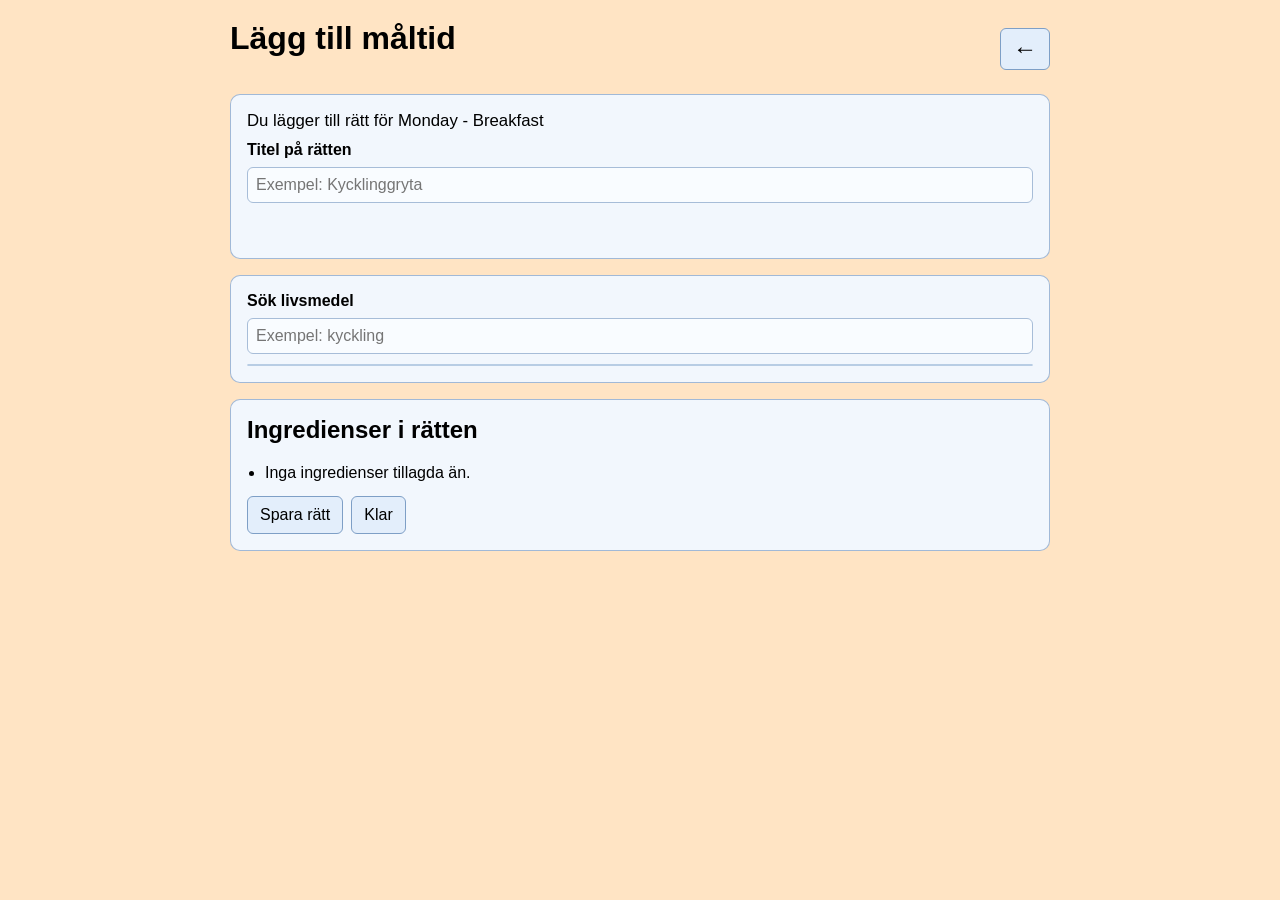
==== add.html @ a0460be5 "Refactor code" ====
<!DOCTYPE html>
<html lang="sv">

<head>
    <meta charset="UTF-8">
    <meta name="viewport" content="width=device-width, initial-scale=1.0">
    <title>Lägg till måltid</title>
    <link rel="stylesheet" href="css/style.css">
</head>

<body>
    <main class="container">
        <div class="headerRow">
            <h1>Lägg till måltid</h1>
            <a class="plusLink" href="index.html" aria-label="Tillbaka till översikt">←</a>
        </div>

        <section class="card">
            <p id="mealContext" class="mealContext"></p>
            <label for="mealTitleInput">Titel på rätten</label>
            <input id="mealTitleInput" type="text" placeholder="Exempel: Kycklinggryta">
            <p id="mealFormMessage" class="formMessage" aria-live="polite"></p>
        </section>

        <section class="card">
            <label for="searchInput">Sök livsmedel</label>
            <input id="searchInput" type="text" placeholder="Exempel: kyckling" oninput="searchFoods(this.value)">
            <div id="results" class="results"></div>
        </section>

        <section id="selectedInfo" class="card hidden">
            <h2 id="currentName"></h2>
            <label for="weightInput">Gram</label>
            <input type="number" id="weightInput" value="100" min="0">

            <div class="nutritionList">
                <p id="currentKcal"></p>
                <p id="currentProtein"></p>
                <p id="currentSugar"></p>
                <p id="currentFat"></p>
                <p id="currentCarbs"></p>
                <p id="currentFiber"></p>
                <p id="currentSalt"></p>
            </div>

            <div class="buttonRow">
                <button type="button" onclick="addSelectedIngredientToMeal()">Lägg till ingrediens</button>
                <button type="button" onclick="closeSelectedFoodPanel()">Stäng</button>
            </div>
        </section>

        <section class="card">
            <h2>Ingredienser i rätten</h2>
            <ul id="draftIngredientList"></ul>
            <p id="draftNutrition"></p>
            <div class="buttonRow">
                <button type="button" onclick="saveCurrentMeal()">Spara rätt</button>
                <button type="button" id="deleteMealButton" class="hidden" onclick="deleteCurrentMeal()">Ta bort rätt</button>
                <a class="buttonLink" href="index.html">Klar</a>
            </div>
        </section>
    </main>

    <script src="script/appState.js"></script>
    <script src="script/nutritionUtils.js"></script>
    <script src="script/foodDataService.js"></script>
    <script src="script/mealFormHelpers.js"></script>
    <script src="script/mealEditorPage.js"></script>
</body>

</html>
---- css/style.css ----
@import url("./base.css");
@import url("./planner.css");
@import url("./editor.css");
@import url("./responsive.css");
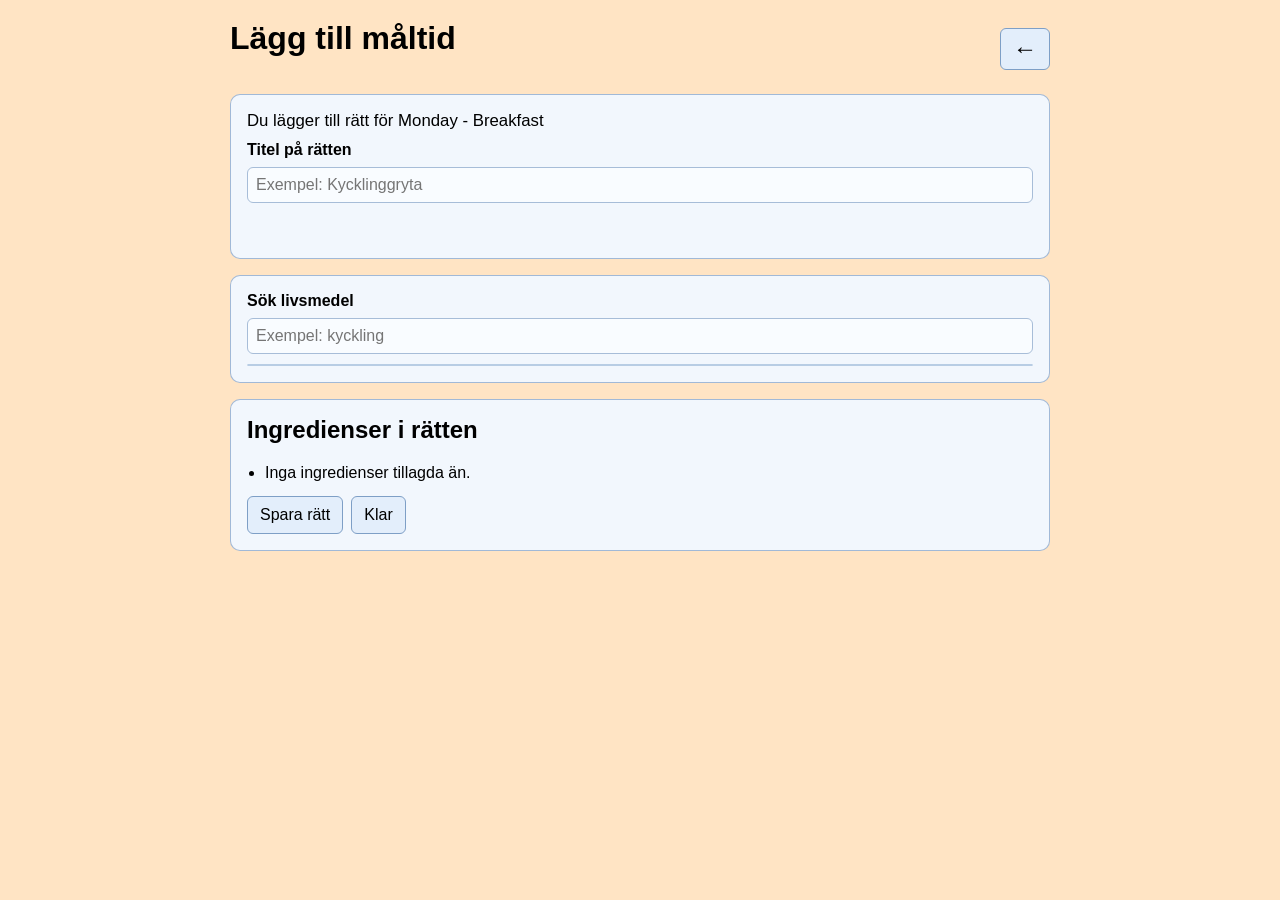
==== commit 50bf711c: "Changed css to a more fitting name and adjusted refrences" ====
--- a/add.html
+++ b/add.html
@@ -65,7 +65,7 @@
     <script src="script/nutritionUtils.js"></script>
     <script src="script/foodDataService.js"></script>
     <script src="script/mealFormHelpers.js"></script>
-    <script src="script/mealEditorPage.js"></script>
+    <script src="script/addMealPage.js"></script>
 </body>
 
 </html>
--- a/css/style.css
+++ b/css/style.css
@@ -1,4 +1,4 @@
 @import url("./base.css");
 @import url("./planner.css");
-@import url("./editor.css");
+@import url("./addMealPage.css");
 @import url("./responsive.css");
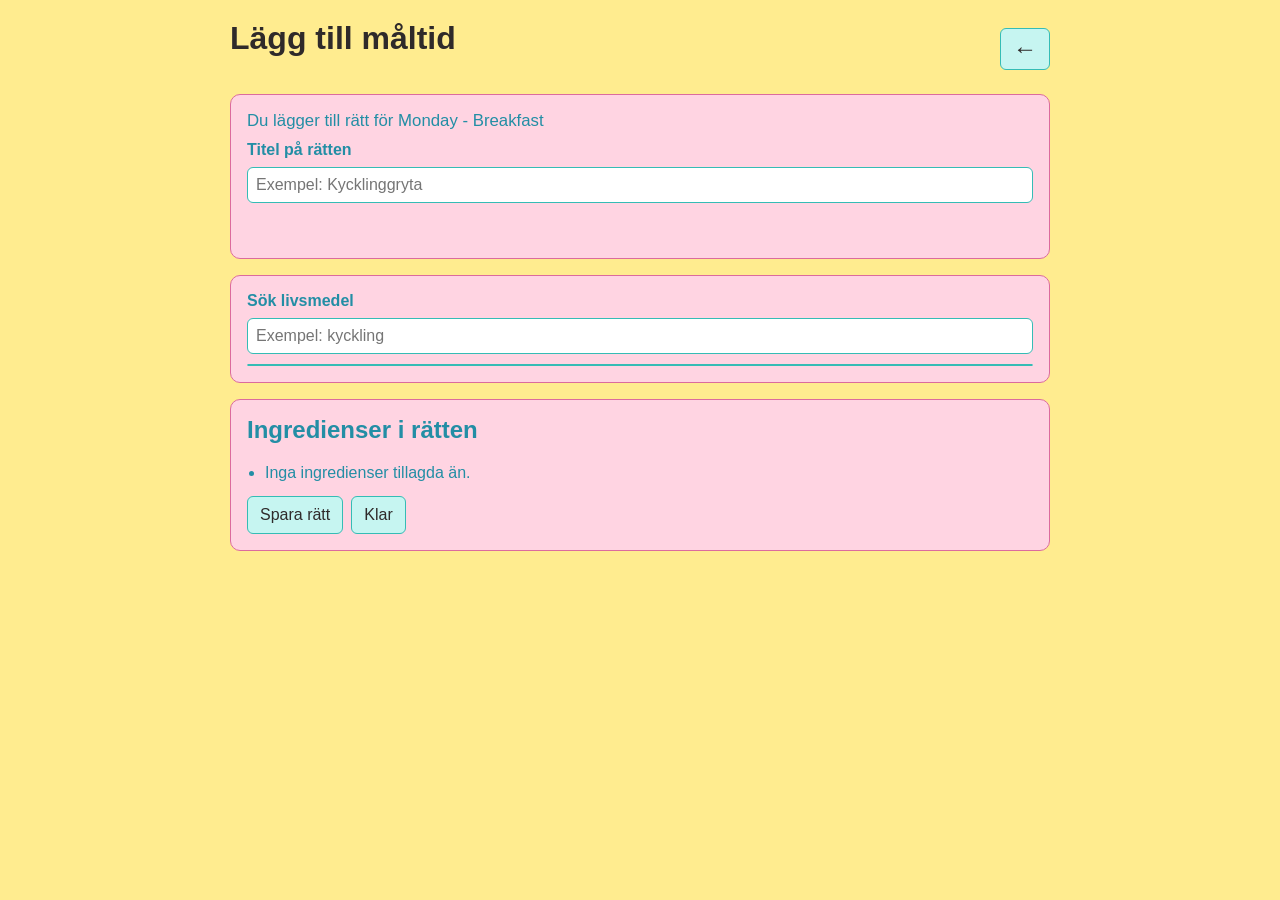
==== commit 68d20ac9: "Moved around MEAL_STORAGE_KEY, and removed onclick in html and added event listeners instead" ====
--- a/add.html
+++ b/add.html
@@ -44,7 +44,7 @@
             </div>
 
             <div class="buttonRow">
-                <button type="button" onclick="addSelectedIngredientToMeal()">Lägg till ingrediens</button>
+                <button type="button" id="addIngredientBtn">Lägg till ingrediens</button>
                 <button type="button" onclick="closeSelectedFoodPanel()">Stäng</button>
             </div>
         </section>
@@ -54,8 +54,8 @@
             <ul id="draftIngredientList"></ul>
             <p id="draftNutrition"></p>
             <div class="buttonRow">
-                <button type="button" onclick="saveCurrentMeal()">Spara rätt</button>
-                <button type="button" id="deleteMealButton" class="hidden" onclick="deleteCurrentMeal()">Ta bort rätt</button>
+                <button type="button" id="saveMealBtn">Spara rätt</button>
+                <button type="button" id="deleteMealButton" class="hidden">Ta bort rätt</button>
                 <a class="buttonLink" href="index.html">Klar</a>
             </div>
         </section>
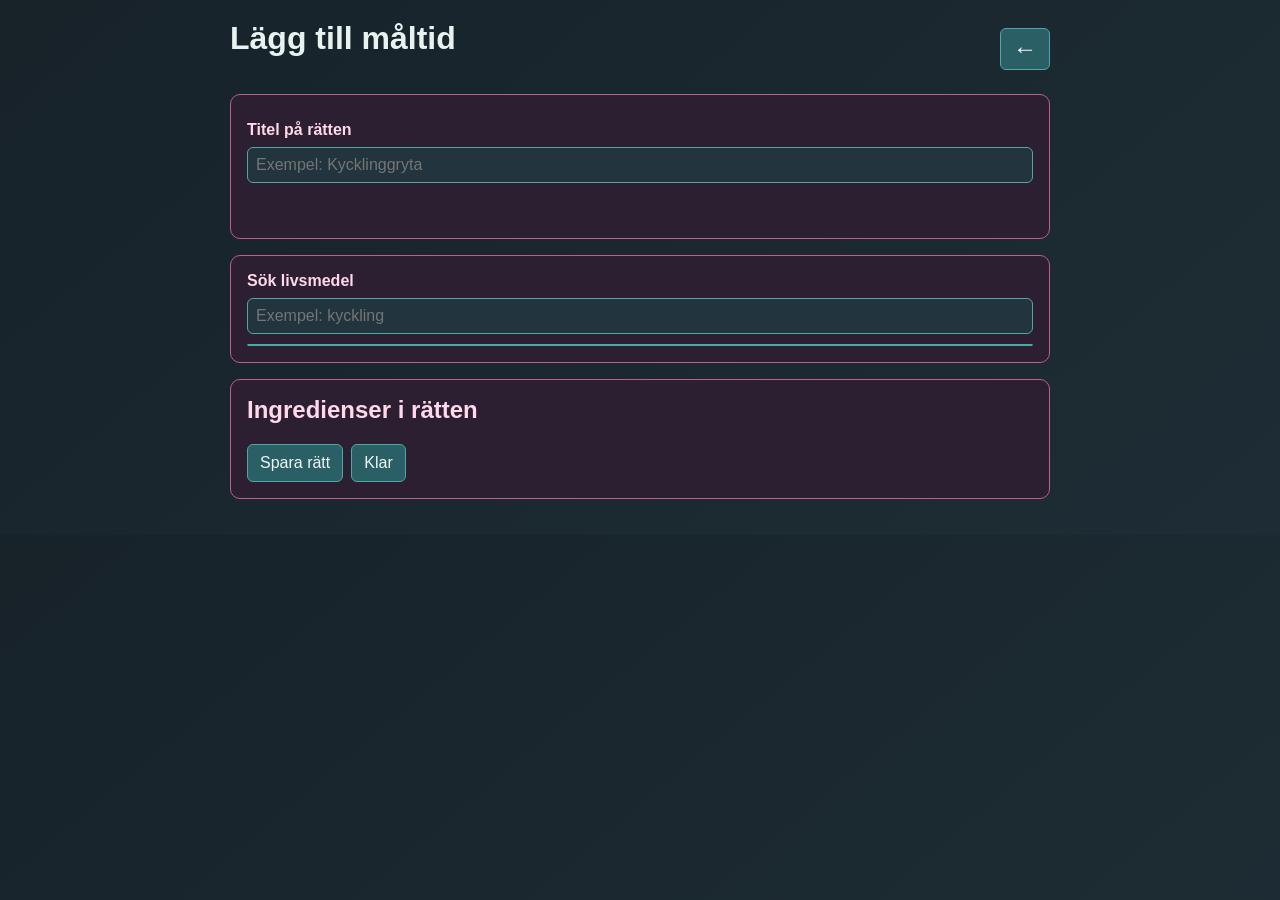
==== commit 877aded4: "Changed filenames and removed unnecessary code" ====
--- a/add.html
+++ b/add.html
@@ -45,7 +45,7 @@
 
             <div class="buttonRow">
                 <button type="button" id="addIngredientBtn">Lägg till ingrediens</button>
-                <button type="button" onclick="closeSelectedFoodPanel()">Stäng</button>
+                <button type="button" id="closeSelectedFoodPanelBtn">Stäng</button>
             </div>
         </section>
 
@@ -61,11 +61,11 @@
         </section>
     </main>
 
-    <script src="script/appState.js"></script>
-    <script src="script/nutritionUtils.js"></script>
-    <script src="script/foodDataService.js"></script>
-    <script src="script/mealFormHelpers.js"></script>
-    <script src="script/addMealPage.js"></script>
+    <script src="script/AppState.js"></script>
+    <script src="script/NumberUtils.js"></script>
+    <script src="script/LoadData.js"></script>
+    <script src="script/MealForm.js"></script>
+    <script src="script/AddMeal.js"></script>
 </body>
 
 </html>
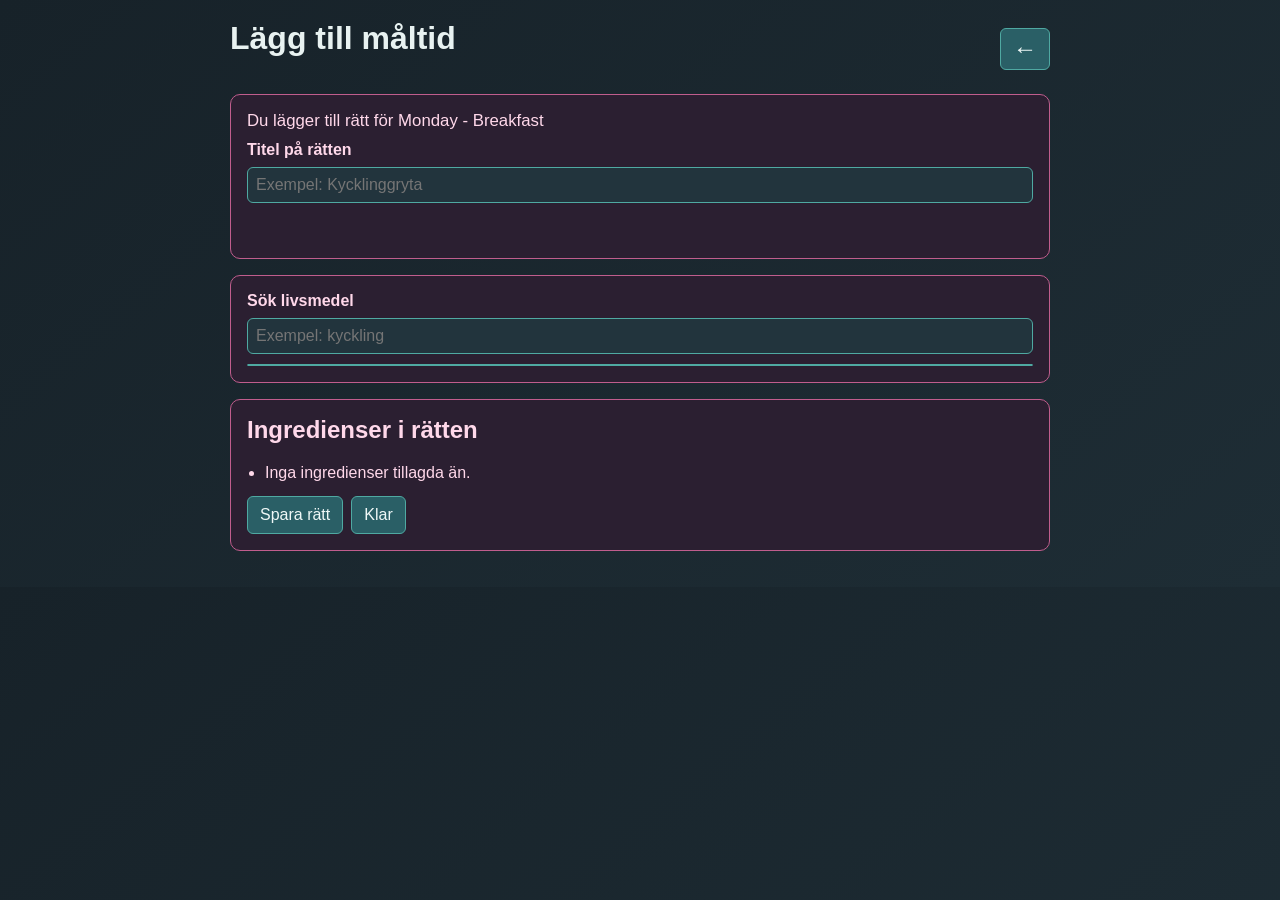
==== commit a199222e: "yummers" ====
--- a/add.html
+++ b/add.html
@@ -61,8 +61,8 @@
         </section>
     </main>
 
-    <script src="script/AppState.js"></script>
-    <script src="script/NumberUtils.js"></script>
+    <script src="script/MealState.js"></script>
+    <script src="script/NumberFormatting.js"></script>
     <script src="script/LoadData.js"></script>
     <script src="script/MealForm.js"></script>
     <script src="script/AddMeal.js"></script>
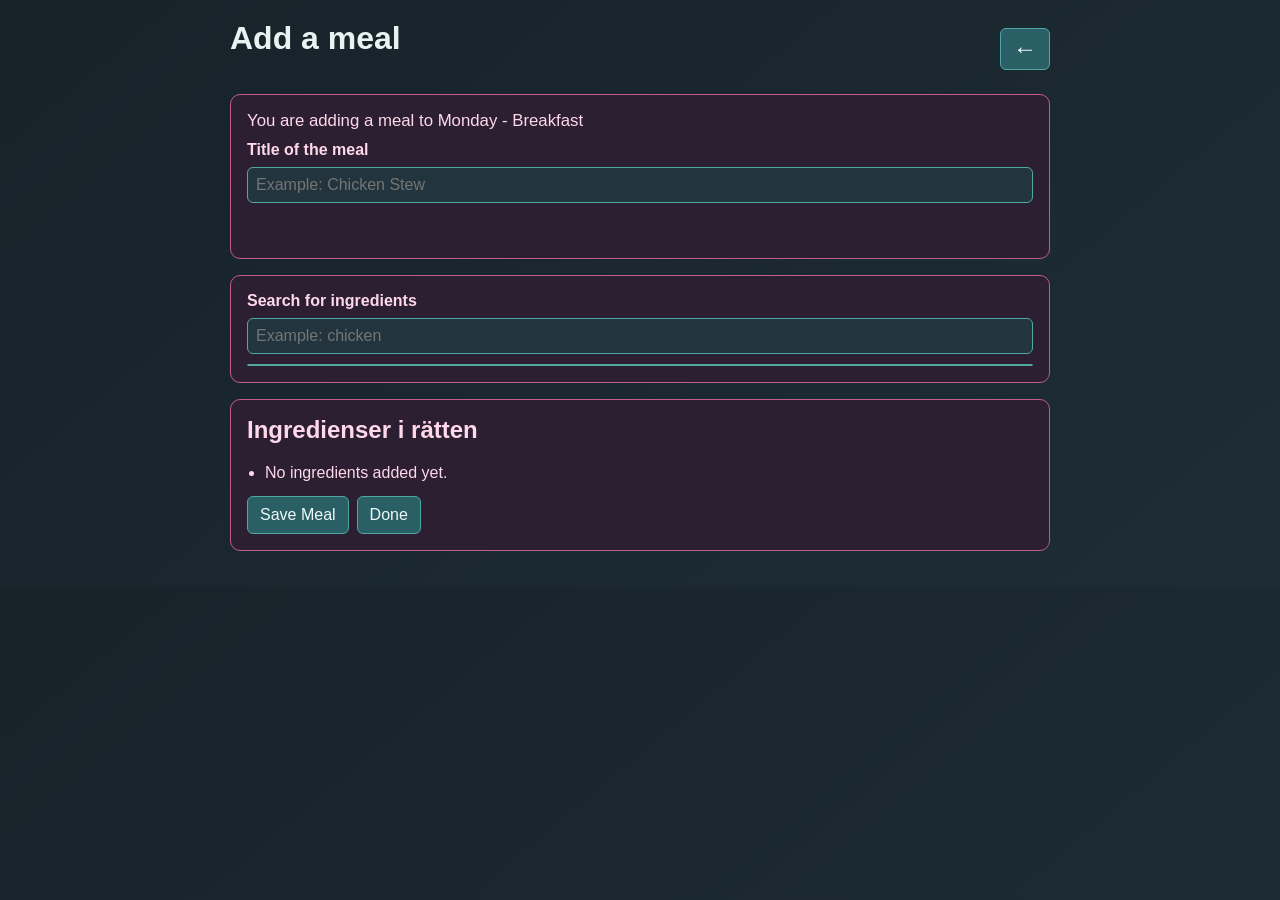
==== commit 78b7dfa3: "Updated filenames, yet again" ====
--- a/add.html
+++ b/add.html
@@ -4,27 +4,27 @@
 <head>
     <meta charset="UTF-8">
     <meta name="viewport" content="width=device-width, initial-scale=1.0">
-    <title>Lägg till måltid</title>
+    <title>Add a meal</title>
     <link rel="stylesheet" href="css/style.css">
 </head>
 
 <body>
     <main class="container">
         <div class="headerRow">
-            <h1>Lägg till måltid</h1>
+            <h1>Add a meal</h1>
             <a class="plusLink" href="index.html" aria-label="Tillbaka till översikt">←</a>
         </div>
 
         <section class="card">
             <p id="mealContext" class="mealContext"></p>
-            <label for="mealTitleInput">Titel på rätten</label>
-            <input id="mealTitleInput" type="text" placeholder="Exempel: Kycklinggryta">
+            <label for="mealTitleInput">Title of the meal</label>
+            <input id="mealTitleInput" type="text" placeholder="Example: Chicken Stew">
             <p id="mealFormMessage" class="formMessage" aria-live="polite"></p>
         </section>
 
         <section class="card">
-            <label for="searchInput">Sök livsmedel</label>
-            <input id="searchInput" type="text" placeholder="Exempel: kyckling" oninput="searchFoods(this.value)">
+            <label for="searchInput">Search for ingredients</label>
+            <input id="searchInput" type="text" placeholder="Example: chicken">
             <div id="results" class="results"></div>
         </section>
 
@@ -44,8 +44,8 @@
             </div>
 
             <div class="buttonRow">
-                <button type="button" id="addIngredientBtn">Lägg till ingrediens</button>
-                <button type="button" id="closeSelectedFoodPanelBtn">Stäng</button>
+                <button type="button" id="addIngredientBtn">Add Ingredient</button>
+                <button type="button" id="closeSelectedFoodPanelBtn">Close</button>
             </div>
         </section>
 
@@ -54,18 +54,18 @@
             <ul id="draftIngredientList"></ul>
             <p id="draftNutrition"></p>
             <div class="buttonRow">
-                <button type="button" id="saveMealBtn">Spara rätt</button>
-                <button type="button" id="deleteMealButton" class="hidden">Ta bort rätt</button>
-                <a class="buttonLink" href="index.html">Klar</a>
+                <button type="button" id="saveMealBtn">Save Meal</button>
+                <button type="button" id="deleteMealButton" class="hidden">Delete Meal</button>
+                <a class="buttonLink" href="index.html">Done</a>
             </div>
         </section>
     </main>
 
-    <script src="script/MealState.js"></script>
-    <script src="script/NumberFormatting.js"></script>
-    <script src="script/LoadData.js"></script>
-    <script src="script/MealForm.js"></script>
-    <script src="script/AddMeal.js"></script>
+    <script src="script/appState.js"></script>
+    <script src="script/numberUtils.js"></script>
+    <script src="script/foodApi.js"></script>
+    <script src="script/mealHelpers.js"></script>
+    <script src="script/addMealPage.js"></script>
 </body>
 
 </html>
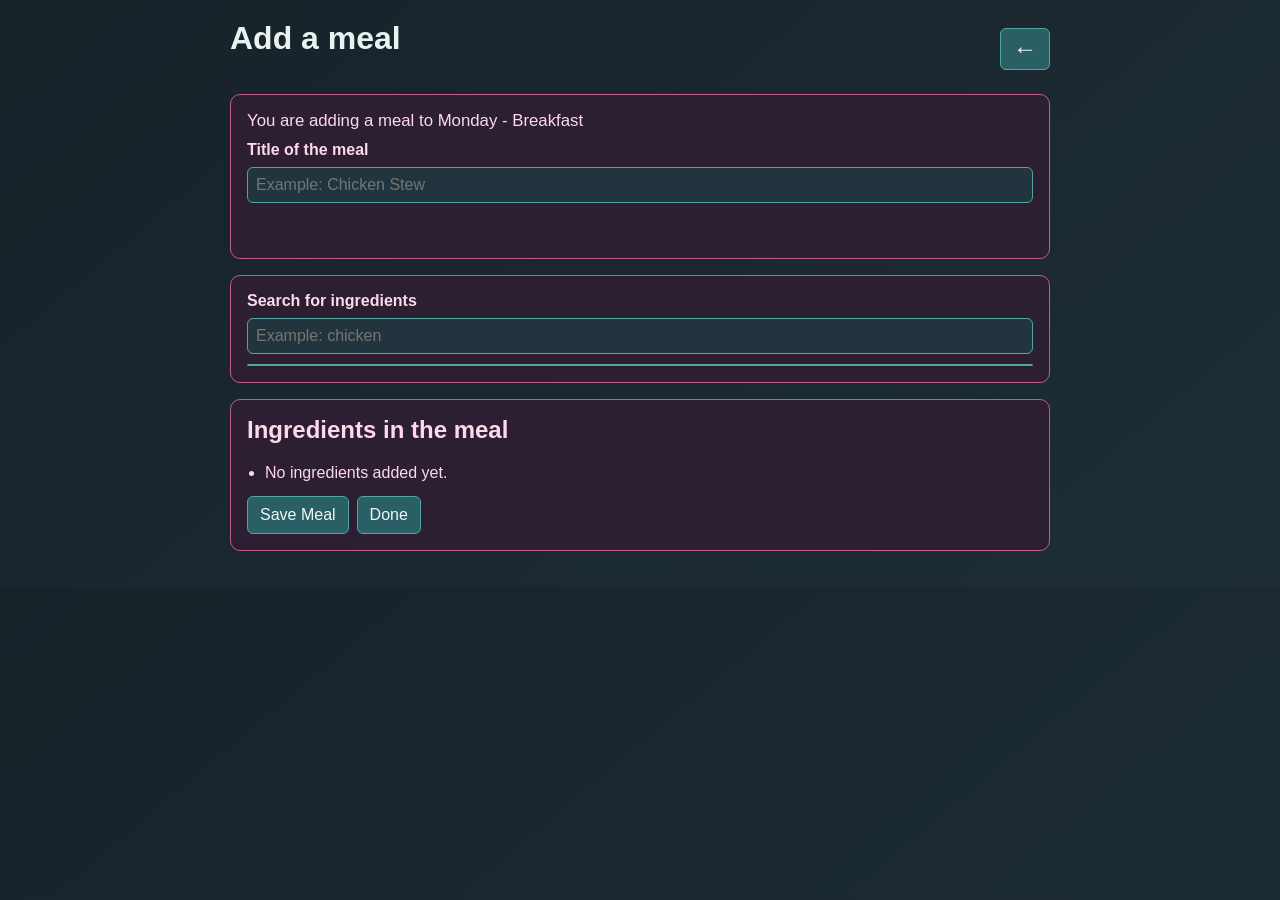
==== commit d2deb7ef: "Translated stuff to english" ====
--- a/add.html
+++ b/add.html
@@ -12,7 +12,7 @@
     <main class="container">
         <div class="headerRow">
             <h1>Add a meal</h1>
-            <a class="plusLink" href="index.html" aria-label="Tillbaka till översikt">←</a>
+            <a class="plusLink" href="index.html" aria-label="Return to overview">←</a>
         </div>
 
         <section class="card">
@@ -50,7 +50,7 @@
         </section>
 
         <section class="card">
-            <h2>Ingredienser i rätten</h2>
+            <h2>Ingredients in the meal</h2>
             <ul id="draftIngredientList"></ul>
             <p id="draftNutrition"></p>
             <div class="buttonRow">
